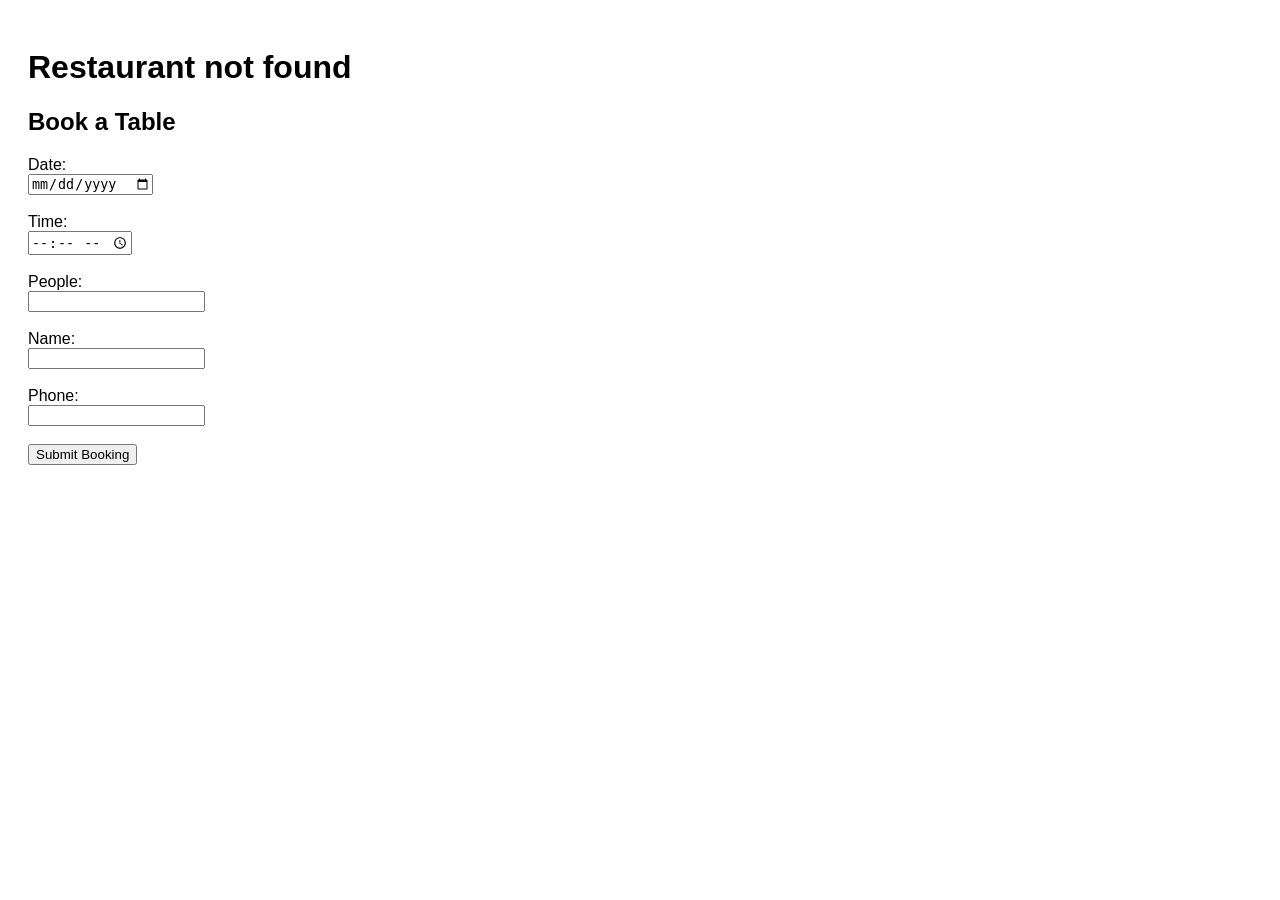
==== index.html @ 00ee3099 "Refactor booking submission logic in index.html" ====
<!DOCTYPE html>
<html>
<head>
  <meta charset="UTF-8" />
  <title>Restaurant Booking</title>
</head>
<body style="font-family: Arial; padding: 20px;">

  <h1 id="name">Loading...</h1>
  <p id="info"></p>

  <h2>Book a Table</h2>

  <form id="form">
    <label>Date:</label><br/>
    <input type="date" required /><br/><br/>

    <label>Time:</label><br/>
    <input type="time" required /><br/><br/>

    <label>People:</label><br/>
    <input type="number" min="1" required /><br/><br/>

    <label>Name:</label><br/>
    <input type="text" required /><br/><br/>

    <label>Phone:</label><br/>
    <input type="text" required /><br/><br/>

    <button type="submit">Submit Booking</button>
  </form>

  <p id="result" style="margin-top:20px;color:green;"></p>

  <script>
  const data = {
    CB01: {
      name: "Ho Hung Kee",
      area: "Causeway Bay",
      cuisine: "Cantonese"
    },
    FH01: {
      name: "Fisholic",
      area: "Fortress Hill",
      cuisine: "Fusion"
    }
  };

  const params = new URLSearchParams(window.location.search);
  const rid = params.get("rid");

  const r = data[rid];

  if (r) {
    document.getElementById("name").innerText = r.name;
    document.getElementById("info").innerText =
      `${r.area} | ${r.cuisine}`;
  } else {
    document.getElementById("name").innerText = "Restaurant not found";
  }

  document.getElementById("form").addEventListener("submit", async function(e) {
    e.preventDefault();

    const inputs = this.querySelectorAll("input");

    const payload = {
      restaurant_id: rid,
      restaurant_name: r ? r.name : "",
      area: r ? r.area : "",
      cuisine: r ? r.cuisine : "",
      booking_date: inputs[0].value,
      booking_time: inputs[1].value,
      party_size: inputs[2].value,
      customer_name: inputs[3].value,
      customer_phone: inputs[4].value
    };

    try {
      const res = await fetch("https://bennyseamlessgroup.app.n8n.cloud/webhook/booking-submit", {
        method: "POST",
        headers: {
          "Content-Type": "application/json"
        },
        body: JSON.stringify(payload)
      });

      const result = await res.json();

      if (result.success) {
        document.getElementById("result").innerText =
          "Booking submitted successfully!";
      } else {
        document.getElementById("result").innerText =
          "Booking failed.";
      }
    } catch (err) {
      document.getElementById("result").innerText =
        "Error submitting booking.";
      console.error(err);
    }
  });
</script>

</body>
</html>
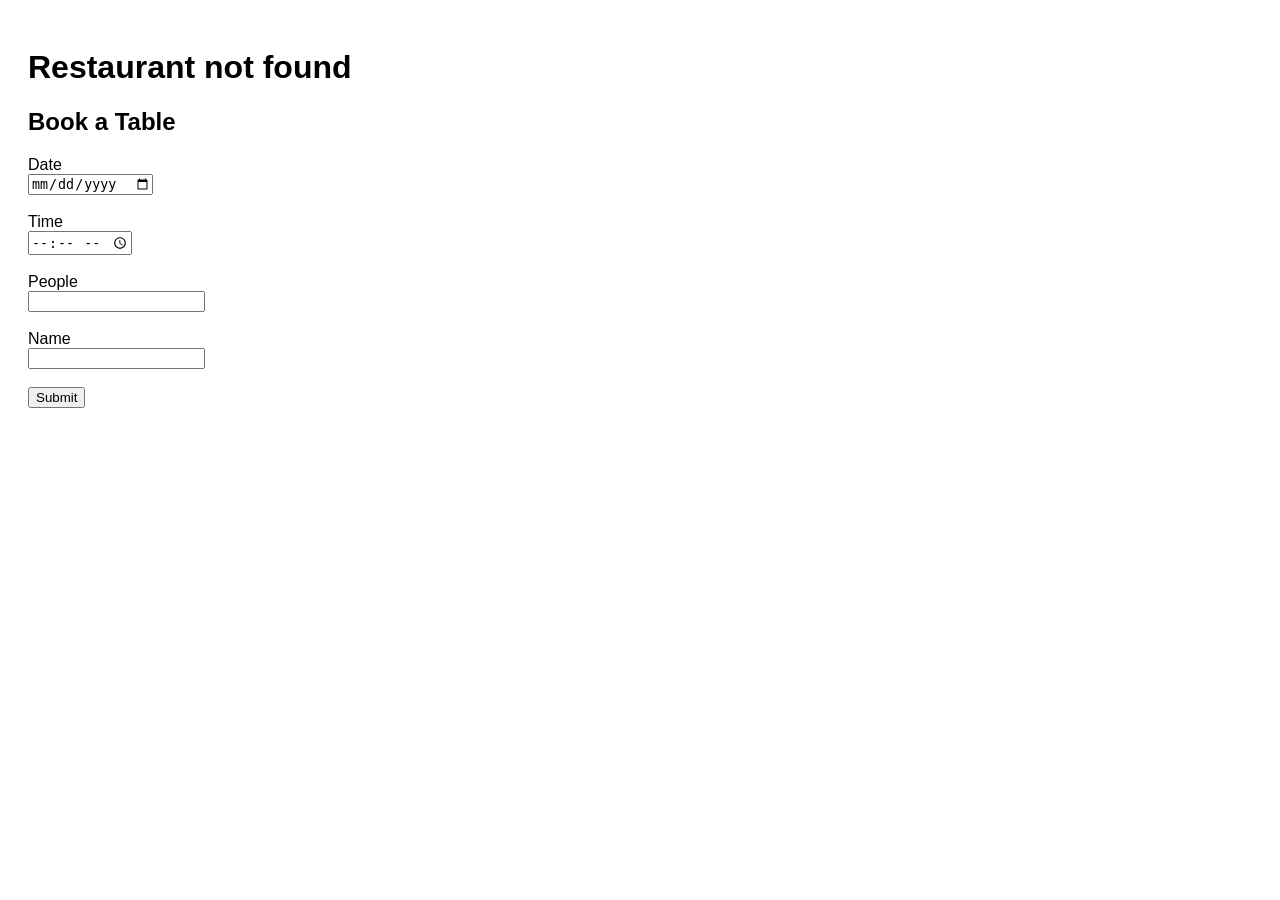
==== commit f186a186: "Update booking form labels and script logic" ====
--- a/index.html
+++ b/index.html
@@ -2,8 +2,9 @@
 <html>
 <head>
   <meta charset="UTF-8" />
-  <title>Restaurant Booking</title>
+  <title>Booking</title>
 </head>
+
 <body style="font-family: Arial; padding: 20px;">
 
   <h1 id="name">Loading...</h1>
@@ -12,94 +13,103 @@
   <h2>Book a Table</h2>
 
   <form id="form">
-    <label>Date:</label><br/>
+    <label>Date</label><br/>
     <input type="date" required /><br/><br/>
 
-    <label>Time:</label><br/>
+    <label>Time</label><br/>
     <input type="time" required /><br/><br/>
 
-    <label>People:</label><br/>
+    <label>People</label><br/>
     <input type="number" min="1" required /><br/><br/>
 
-    <label>Name:</label><br/>
+    <label>Name</label><br/>
     <input type="text" required /><br/><br/>
 
-    <label>Phone:</label><br/>
-    <input type="text" required /><br/><br/>
-
-    <button type="submit">Submit Booking</button>
+    <button type="submit">Submit</button>
   </form>
 
-  <p id="result" style="margin-top:20px;color:green;"></p>
+  <p id="result" style="color:green;margin-top:20px;"></p>
 
-  <script>
-  const data = {
-    CB01: {
-      name: "Ho Hung Kee",
-      area: "Causeway Bay",
-      cuisine: "Cantonese"
-    },
-    FH01: {
-      name: "Fisholic",
-      area: "Fortress Hill",
-      cuisine: "Fusion"
-    }
+<script>
+
+// dummy data
+const data = {
+  CB01: {
+    name: "Ho Hung Kee",
+    area: "Causeway Bay",
+    cuisine: "Cantonese"
+  },
+  FH01: {
+    name: "Fisholic",
+    area: "Fortress Hill",
+    cuisine: "Fusion"
+  }
+};
+
+// 讀 URL
+const params = new URLSearchParams(window.location.search);
+
+const rid = params.get("rid");
+const phone = params.get("phone"); // 🔥 關鍵
+
+const r = data[rid];
+
+// 顯示餐廳
+if (r) {
+  document.getElementById("name").innerText = r.name;
+  document.getElementById("info").innerText =
+    `${r.area} | ${r.cuisine}`;
+} else {
+  document.getElementById("name").innerText = "Restaurant not found";
+}
+
+// submit
+document.getElementById("form").addEventListener("submit", async function(e) {
+  e.preventDefault();
+
+  const inputs = this.querySelectorAll("input");
+
+  const payload = {
+    restaurant_id: rid,
+    restaurant_name: r?.name || "",
+    area: r?.area || "",
+    cuisine: r?.cuisine || "",
+
+    booking_date: inputs[0].value,
+    booking_time: inputs[1].value,
+    party_size: inputs[2].value,
+    customer_name: inputs[3].value,
+
+    // 🔥 用 WhatsApp phone
+    customer_phone: phone
   };
 
-  const params = new URLSearchParams(window.location.search);
-  const rid = params.get("rid");
+  try {
+    const res = await fetch("https://bennyseamlessgroup.app.n8n.cloud/webhook/booking-submit", {
+      method: "POST",
+      headers: {
+        "Content-Type": "application/json"
+      },
+      body: JSON.stringify(payload)
+    });
 
-  const r = data[rid];
+    const result = await res.json();
 
-  if (r) {
-    document.getElementById("name").innerText = r.name;
-    document.getElementById("info").innerText =
-      `${r.area} | ${r.cuisine}`;
-  } else {
-    document.getElementById("name").innerText = "Restaurant not found";
+    if (result.success) {
+      document.getElementById("result").innerText =
+        "Booking confirmed!";
+    } else {
+      document.getElementById("result").innerText =
+        "Failed.";
+    }
+
+  } catch (err) {
+    document.getElementById("result").innerText =
+      "Error.";
+    console.error(err);
   }
+});
 
-  document.getElementById("form").addEventListener("submit", async function(e) {
-    e.preventDefault();
-
-    const inputs = this.querySelectorAll("input");
-
-    const payload = {
-      restaurant_id: rid,
-      restaurant_name: r ? r.name : "",
-      area: r ? r.area : "",
-      cuisine: r ? r.cuisine : "",
-      booking_date: inputs[0].value,
-      booking_time: inputs[1].value,
-      party_size: inputs[2].value,
-      customer_name: inputs[3].value,
-      customer_phone: inputs[4].value
-    };
-
-    try {
-      const res = await fetch("https://bennyseamlessgroup.app.n8n.cloud/webhook/booking-submit", {
-        method: "POST",
-        headers: {
-          "Content-Type": "application/json"
-        },
-        body: JSON.stringify(payload)
-      });
-
-      const result = await res.json();
-
-      if (result.success) {
-        document.getElementById("result").innerText =
-          "Booking submitted successfully!";
-      } else {
-        document.getElementById("result").innerText =
-          "Booking failed.";
-      }
-    } catch (err) {
-      document.getElementById("result").innerText =
-        "Error submitting booking.";
-      console.error(err);
-    }
-  });
 </script>
 
 </body>
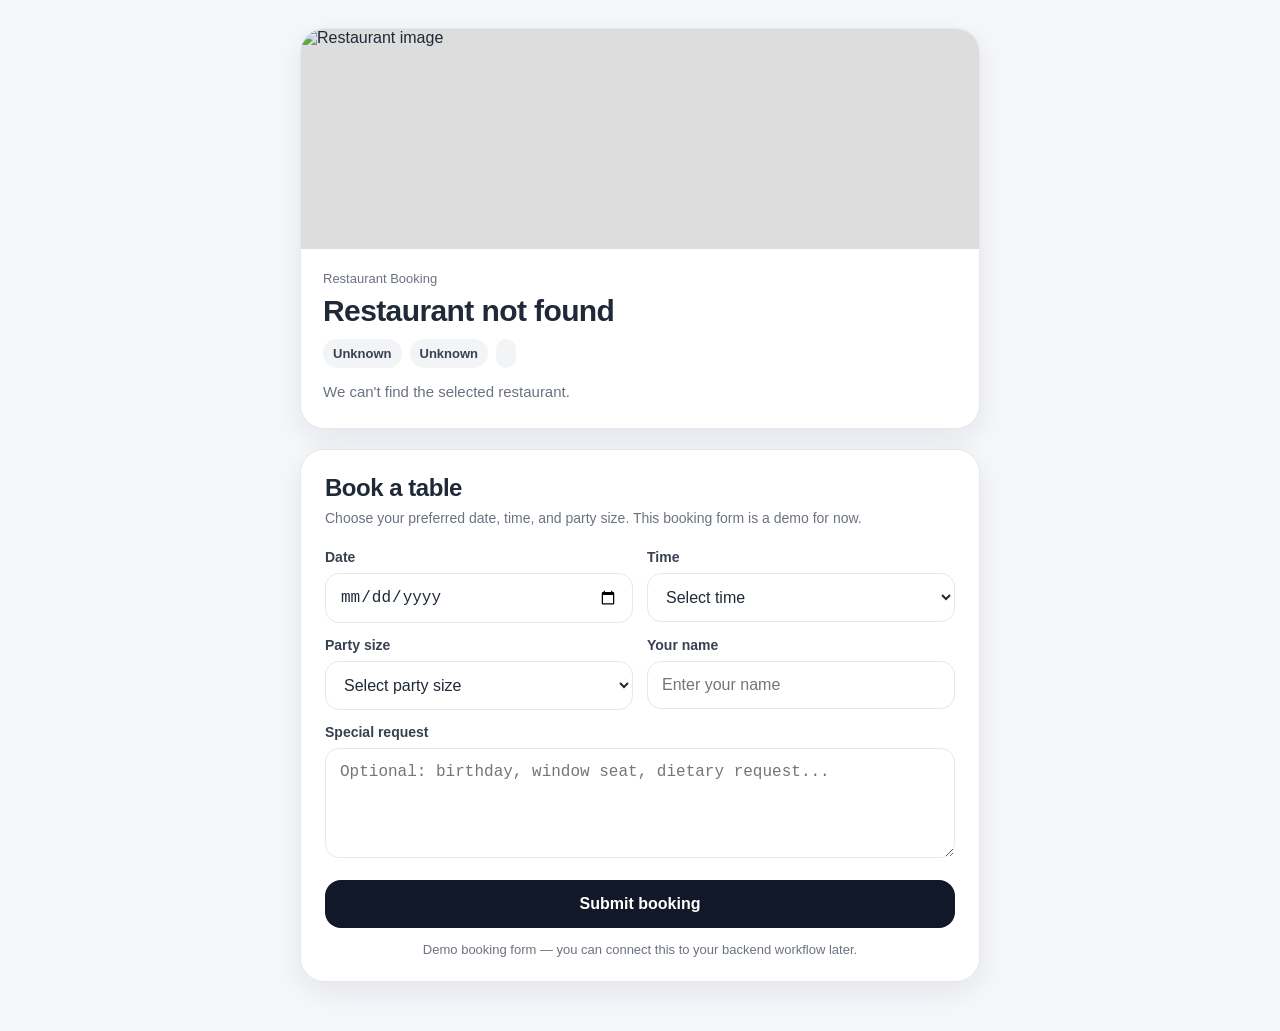
==== commit 43665173: "Enhance restaurant booking page layout and styles Updated the HTML structure and styling for the res" ====
--- a/index.html
+++ b/index.html
@@ -1,116 +1,451 @@
 <!DOCTYPE html>
-<html>
+<html lang="en">
 <head>
   <meta charset="UTF-8" />
-  <title>Booking</title>
+  <meta name="viewport" content="width=device-width, initial-scale=1.0" />
+  <title>Restaurant Booking</title>
+  <style>
+    :root {
+      --bg: #f6f7fb;
+      --card: #ffffff;
+      --text: #1f2937;
+      --muted: #6b7280;
+      --border: #e5e7eb;
+      --primary: #111827;
+      --primary-hover: #000000;
+      --success-bg: #ecfdf5;
+      --success-text: #065f46;
+      --shadow: 0 10px 30px rgba(17, 24, 39, 0.08);
+      --radius: 18px;
+    }
+
+    * {
+      box-sizing: border-box;
+    }
+
+    html, body {
+      margin: 0;
+      padding: 0;
+      font-family: Inter, Arial, sans-serif;
+      background: var(--bg);
+      color: var(--text);
+    }
+
+    body {
+      min-height: 100vh;
+    }
+
+    .page {
+      max-width: 720px;
+      margin: 0 auto;
+      padding: 20px 16px 40px;
+    }
+
+    .hero {
+      background: var(--card);
+      border: 1px solid var(--border);
+      border-radius: 24px;
+      overflow: hidden;
+      box-shadow: var(--shadow);
+      margin-bottom: 20px;
+    }
+
+    .hero-image {
+      width: 100%;
+      height: 220px;
+      object-fit: cover;
+      display: block;
+      background: #ddd;
+    }
+
+    .hero-content {
+      padding: 18px 18px 20px;
+    }
+
+    .eyebrow {
+      font-size: 13px;
+      color: var(--muted);
+      margin-bottom: 8px;
+    }
+
+    .restaurant-name {
+      margin: 0 0 10px;
+      font-size: 30px;
+      line-height: 1.15;
+      letter-spacing: -0.02em;
+    }
+
+    .restaurant-meta {
+      display: flex;
+      flex-wrap: wrap;
+      gap: 8px;
+      margin-bottom: 12px;
+    }
+
+    .chip {
+      display: inline-flex;
+      align-items: center;
+      padding: 7px 10px;
+      border-radius: 999px;
+      background: #f3f4f6;
+      color: #374151;
+      font-size: 13px;
+      font-weight: 600;
+    }
+
+    .restaurant-desc {
+      margin: 0;
+      color: var(--muted);
+      line-height: 1.6;
+      font-size: 15px;
+    }
+
+    .card {
+      background: var(--card);
+      border: 1px solid var(--border);
+      border-radius: 24px;
+      padding: 20px;
+      box-shadow: var(--shadow);
+    }
+
+    .section-title {
+      margin: 0 0 6px;
+      font-size: 24px;
+      letter-spacing: -0.02em;
+    }
+
+    .section-subtitle {
+      margin: 0 0 20px;
+      color: var(--muted);
+      font-size: 14px;
+      line-height: 1.5;
+    }
+
+    .form-grid {
+      display: grid;
+      grid-template-columns: 1fr;
+      gap: 14px;
+    }
+
+    .field {
+      display: flex;
+      flex-direction: column;
+      gap: 8px;
+    }
+
+    .field.half {
+      grid-column: span 1;
+    }
+
+    label {
+      font-size: 14px;
+      font-weight: 700;
+      color: #374151;
+    }
+
+    input, select, textarea {
+      width: 100%;
+      border: 1px solid var(--border);
+      background: #fff;
+      border-radius: 14px;
+      padding: 14px 14px;
+      font-size: 16px;
+      color: var(--text);
+      outline: none;
+      transition: border-color 0.2s ease, box-shadow 0.2s ease;
+    }
+
+    textarea {
+      min-height: 110px;
+      resize: vertical;
+    }
+
+    input:focus, select:focus, textarea:focus {
+      border-color: #9ca3af;
+      box-shadow: 0 0 0 4px rgba(17, 24, 39, 0.06);
+    }
+
+    .submit-btn {
+      width: 100%;
+      border: none;
+      background: var(--primary);
+      color: #fff;
+      border-radius: 16px;
+      padding: 15px 18px;
+      font-size: 16px;
+      font-weight: 700;
+      cursor: pointer;
+      transition: transform 0.15s ease, background 0.2s ease, opacity 0.2s ease;
+      margin-top: 8px;
+    }
+
+    .submit-btn:hover {
+      background: var(--primary-hover);
+    }
+
+    .submit-btn:active {
+      transform: translateY(1px);
+    }
+
+    .submit-btn:disabled {
+      opacity: 0.7;
+      cursor: not-allowed;
+    }
+
+    .result {
+      display: none;
+      margin-top: 16px;
+      border-radius: 16px;
+      padding: 14px 16px;
+      font-size: 15px;
+      line-height: 1.5;
+    }
+
+    .result.success {
+      display: block;
+      background: var(--success-bg);
+      color: var(--success-text);
+      border: 1px solid #a7f3d0;
+    }
+
+    .result.error {
+      display: block;
+      background: #fef2f2;
+      color: #991b1b;
+      border: 1px solid #fecaca;
+    }
+
+    .footer-note {
+      margin-top: 14px;
+      font-size: 13px;
+      color: var(--muted);
+      text-align: center;
+    }
+
+    .loading {
+      color: var(--muted);
+      font-size: 14px;
+    }
+
+    @media (min-width: 640px) {
+      .page {
+        padding: 28px 20px 48px;
+      }
+
+      .hero-content {
+        padding: 22px 22px 24px;
+      }
+
+      .card {
+        padding: 24px;
+      }
+
+      .form-grid {
+        grid-template-columns: 1fr 1fr;
+      }
+
+      .field.full {
+        grid-column: 1 / -1;
+      }
+
+      .field.half {
+        grid-column: span 1;
+      }
+    }
+  </style>
 </head>
-
-<body style="font-family: Arial; padding: 20px;">
-
-  <h1 id="name">Loading...</h1>
-  <p id="info"></p>
-
-  <h2>Book a Table</h2>
-
-  <form id="form">
-    <label>Date</label><br/>
-    <input type="date" required /><br/><br/>
-
-    <label>Time</label><br/>
-    <input type="time" required /><br/><br/>
-
-    <label>People</label><br/>
-    <input type="number" min="1" required /><br/><br/>
-
-    <label>Name</label><br/>
-    <input type="text" required /><br/><br/>
-
-    <button type="submit">Submit</button>
-  </form>
-
-  <p id="result" style="color:green;margin-top:20px;"></p>
-
-<script>
-
-// dummy data
-const data = {
-  CB01: {
-    name: "Ho Hung Kee",
-    area: "Causeway Bay",
-    cuisine: "Cantonese"
-  },
-  FH01: {
-    name: "Fisholic",
-    area: "Fortress Hill",
-    cuisine: "Fusion"
-  }
-};
-
-// 讀 URL
-const params = new URLSearchParams(window.location.search);
-
-const rid = params.get("rid");
-const phone = params.get("phone"); // 🔥 關鍵
-
-const r = data[rid];
-
-// 顯示餐廳
-if (r) {
-  document.getElementById("name").innerText = r.name;
-  document.getElementById("info").innerText =
-    `${r.area} | ${r.cuisine}`;
-} else {
-  document.getElementById("name").innerText = "Restaurant not found";
-}
-
-// submit
-document.getElementById("form").addEventListener("submit", async function(e) {
-  e.preventDefault();
-
-  const inputs = this.querySelectorAll("input");
-
-  const payload = {
-    restaurant_id: rid,
-    restaurant_name: r?.name || "",
-    area: r?.area || "",
-    cuisine: r?.cuisine || "",
-
-    booking_date: inputs[0].value,
-    booking_time: inputs[1].value,
-    party_size: inputs[2].value,
-    customer_name: inputs[3].value,
-
-    // 🔥 用 WhatsApp phone
-    customer_phone: phone
-  };
-
-  try {
-    const res = await fetch("https://bennyseamlessgroup.app.n8n.cloud/webhook/booking-submit", {
-      method: "POST",
-      headers: {
-        "Content-Type": "application/json"
+<body>
+  <div class="page">
+    <section class="hero">
+      <img id="restaurantImage" class="hero-image" src="" alt="Restaurant image" />
+      <div class="hero-content">
+        <div class="eyebrow">Restaurant Booking</div>
+        <h1 id="restaurantName" class="restaurant-name">Loading...</h1>
+        <div class="restaurant-meta">
+          <span id="restaurantArea" class="chip">Loading area</span>
+          <span id="restaurantCuisine" class="chip">Loading cuisine</span>
+          <span id="restaurantPrice" class="chip">Loading price</span>
+        </div>
+        <p id="restaurantDesc" class="restaurant-desc loading">Loading restaurant details...</p>
+      </div>
+    </section>
+
+    <section class="card">
+      <h2 class="section-title">Book a table</h2>
+      <p class="section-subtitle">Choose your preferred date, time, and party size. This booking form is a demo for now.</p>
+
+      <form id="bookingForm">
+        <div class="form-grid">
+          <div class="field half">
+            <label for="bookingDate">Date</label>
+            <input id="bookingDate" type="date" required />
+          </div>
+
+          <div class="field half">
+            <label for="bookingTime">Time</label>
+            <select id="bookingTime" required>
+              <option value="">Select time</option>
+              <option>12:00</option>
+              <option>12:30</option>
+              <option>13:00</option>
+              <option>18:00</option>
+              <option>18:30</option>
+              <option>19:00</option>
+              <option>19:30</option>
+              <option>20:00</option>
+              <option>20:30</option>
+              <option>21:00</option>
+            </select>
+          </div>
+
+          <div class="field half">
+            <label for="partySize">Party size</label>
+            <select id="partySize" required>
+              <option value="">Select party size</option>
+              <option>1</option>
+              <option>2</option>
+              <option>3</option>
+              <option>4</option>
+              <option>5</option>
+              <option>6</option>
+              <option>8</option>
+              <option>10</option>
+            </select>
+          </div>
+
+          <div class="field half">
+            <label for="customerName">Your name</label>
+            <input id="customerName" type="text" placeholder="Enter your name" required />
+          </div>
+
+          <div class="field full">
+            <label for="note">Special request</label>
+            <textarea id="note" placeholder="Optional: birthday, window seat, dietary request..."></textarea>
+          </div>
+
+          <div class="field full">
+            <button id="submitBtn" class="submit-btn" type="submit">Submit booking</button>
+          </div>
+        </div>
+      </form>
+
+      <div id="resultBox" class="result"></div>
+      <div class="footer-note">Demo booking form — you can connect this to your backend workflow later.</div>
+    </section>
+  </div>
+
+  <script>
+    const restaurants = {
+      CB01: {
+        name: "何洪記",
+        en_name: "Ho Hung Kee",
+        area: "銅鑼灣",
+        area_en: "Causeway Bay",
+        cuisine: "粵菜",
+        cuisine_en: "Cantonese",
+        price: "$$$",
+        desc: "米芝蓮推薦粵菜，雲吞麵同燒味都非常出色。",
+        desc_en: "Michelin-recommended Cantonese restaurant famous for wonton noodles and roast meats.",
+        image_url: "https://images.unsplash.com/photo-1585032226651-759b368d7246"
       },
-      body: JSON.stringify(payload)
+      FH01: {
+        name: "魚事者",
+        en_name: "Fisholic",
+        area: "炮台山",
+        area_en: "Fortress Hill",
+        cuisine: "創意料理",
+        cuisine_en: "Fusion",
+        price: "$",
+        desc: "創意魚麵食法多樣，米芝蓮推薦的平民創意料理。",
+        desc_en: "Creative fish noodle dishes with Michelin recognition.",
+        image_url: "https://images.unsplash.com/photo-1555126634-323283e090fa"
+      }
+    };
+
+    const params = new URLSearchParams(window.location.search);
+    const rid = params.get("rid");
+    const phone = params.get("phone");
+
+    const restaurant = restaurants[rid];
+
+    const restaurantName = document.getElementById("restaurantName");
+    const restaurantArea = document.getElementById("restaurantArea");
+    const restaurantCuisine = document.getElementById("restaurantCuisine");
+    const restaurantPrice = document.getElementById("restaurantPrice");
+    const restaurantDesc = document.getElementById("restaurantDesc");
+    const restaurantImage = document.getElementById("restaurantImage");
+
+    if (restaurant) {
+      restaurantName.textContent = `${restaurant.name} / ${restaurant.en_name}`;
+      restaurantArea.textContent = restaurant.area_en || restaurant.area;
+      restaurantCuisine.textContent = restaurant.cuisine_en || restaurant.cuisine;
+      restaurantPrice.textContent = restaurant.price || "";
+      restaurantDesc.textContent = restaurant.desc_en || restaurant.desc || "";
+      restaurantDesc.classList.remove("loading");
+      restaurantImage.src = restaurant.image_url || "";
+    } else {
+      restaurantName.textContent = "Restaurant not found";
+      restaurantArea.textContent = "Unknown";
+      restaurantCuisine.textContent = "Unknown";
+      restaurantPrice.textContent = "";
+      restaurantDesc.textContent = "We can't find the selected restaurant.";
+      restaurantDesc.classList.remove("loading");
+      restaurantImage.src = "https://images.unsplash.com/photo-1517248135467-4c7edcad34c4";
+    }
+
+    const form = document.getElementById("bookingForm");
+    const resultBox = document.getElementById("resultBox");
+    const submitBtn = document.getElementById("submitBtn");
+
+    form.addEventListener("submit", async function (e) {
+      e.preventDefault();
+
+      resultBox.className = "result";
+      resultBox.textContent = "";
+      submitBtn.disabled = true;
+      submitBtn.textContent = "Submitting...";
+
+      const payload = {
+        restaurant_id: rid || "",
+        restaurant_name: restaurant?.en_name || restaurant?.name || "",
+        area: restaurant?.area_en || restaurant?.area || "",
+        cuisine: restaurant?.cuisine_en || restaurant?.cuisine || "",
+        booking_date: document.getElementById("bookingDate").value,
+        booking_time: document.getElementById("bookingTime").value,
+        party_size: document.getElementById("partySize").value,
+        customer_name: document.getElementById("customerName").value,
+        note: document.getElementById("note").value,
+        customer_phone: phone || ""
+      };
+
+      try {
+        const res = await fetch("https://bennyseamlessgroup.app.n8n.cloud/webhook/booking-submit", {
+          method: "POST",
+          headers: {
+            "Content-Type": "application/json"
+          },
+          body: JSON.stringify(payload)
+        });
+
+        const result = await res.json();
+
+        if (result.success) {
+          resultBox.className = "result success";
+          resultBox.textContent = "Booking submitted successfully.";
+          form.reset();
+        } else {
+          resultBox.className = "result error";
+          resultBox.textContent = "Booking failed. Please try again.";
+        }
+      } catch (err) {
+        resultBox.className = "result error";
+        resultBox.textContent = "Something went wrong while submitting your booking.";
+        console.error(err);
+      } finally {
+        submitBtn.disabled = false;
+        submitBtn.textContent = "Submit booking";
+      }
     });
-
-    const result = await res.json();
-
-    if (result.success) {
-      document.getElementById("result").innerText =
-        "Booking confirmed!";
-    } else {
-      document.getElementById("result").innerText =
-        "Failed.";
-    }
-
-  } catch (err) {
-    document.getElementById("result").innerText =
-      "Error.";
-    console.error(err);
-  }
-});
-
-</script>
-
+  </script>
 </body>
 </html>
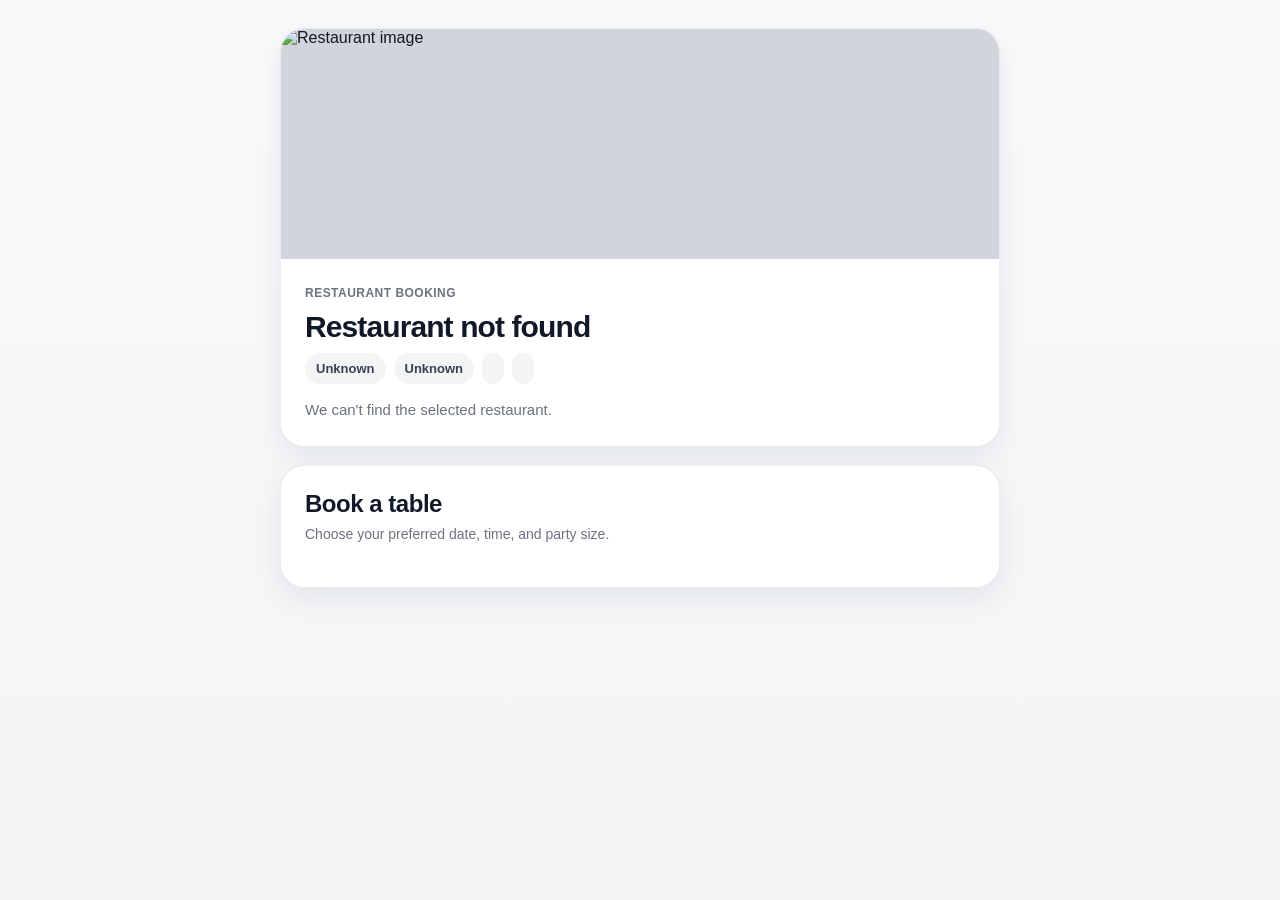
==== commit 8f527b6c: "Refactor index.html for layout and styling improvements Updated styles and structure for improved la" ====
--- a/index.html
+++ b/index.html
@@ -2,21 +2,25 @@
 <html lang="en">
 <head>
   <meta charset="UTF-8" />
-  <meta name="viewport" content="width=device-width, initial-scale=1.0" />
+  <meta name="viewport" content="width=device-width, initial-scale=1.0, viewport-fit=cover" />
   <title>Restaurant Booking</title>
   <style>
     :root {
-      --bg: #f6f7fb;
+      --bg: #f5f7fb;
       --card: #ffffff;
-      --text: #1f2937;
+      --text: #111827;
       --muted: #6b7280;
       --border: #e5e7eb;
       --primary: #111827;
       --primary-hover: #000000;
       --success-bg: #ecfdf5;
       --success-text: #065f46;
+      --error-bg: #fef2f2;
+      --error-text: #991b1b;
       --shadow: 0 10px 30px rgba(17, 24, 39, 0.08);
-      --radius: 18px;
+      --radius-xl: 24px;
+      --radius-lg: 18px;
+      --radius-md: 14px;
     }
 
     * {
@@ -27,65 +31,72 @@
       margin: 0;
       padding: 0;
       font-family: Inter, Arial, sans-serif;
-      background: var(--bg);
+      background: linear-gradient(180deg, #f8fafc 0%, #f3f4f6 100%);
       color: var(--text);
     }
 
     body {
       min-height: 100vh;
+      padding-bottom: env(safe-area-inset-bottom);
     }
 
     .page {
-      max-width: 720px;
+      max-width: 760px;
       margin: 0 auto;
       padding: 20px 16px 40px;
     }
 
     .hero {
       background: var(--card);
-      border: 1px solid var(--border);
-      border-radius: 24px;
+      border: 1px solid rgba(229, 231, 235, 0.8);
+      border-radius: var(--radius-xl);
       overflow: hidden;
       box-shadow: var(--shadow);
-      margin-bottom: 20px;
+      margin-bottom: 18px;
     }
 
     .hero-image {
       width: 100%;
-      height: 220px;
+      height: 230px;
       object-fit: cover;
       display: block;
-      background: #ddd;
+      background: #d1d5db;
     }
 
     .hero-content {
-      padding: 18px 18px 20px;
+      padding: 18px;
     }
 
     .eyebrow {
-      font-size: 13px;
+      display: inline-flex;
+      align-items: center;
+      gap: 6px;
+      font-size: 12px;
+      font-weight: 700;
+      letter-spacing: 0.04em;
+      text-transform: uppercase;
       color: var(--muted);
-      margin-bottom: 8px;
+      margin-bottom: 10px;
     }
 
     .restaurant-name {
       margin: 0 0 10px;
       font-size: 30px;
-      line-height: 1.15;
-      letter-spacing: -0.02em;
-    }
-
-    .restaurant-meta {
+      line-height: 1.1;
+      letter-spacing: -0.03em;
+    }
+
+    .meta-row {
       display: flex;
       flex-wrap: wrap;
       gap: 8px;
-      margin-bottom: 12px;
+      margin-bottom: 14px;
     }
 
     .chip {
       display: inline-flex;
       align-items: center;
-      padding: 7px 10px;
+      padding: 8px 11px;
       border-radius: 999px;
       background: #f3f4f6;
       color: #374151;
@@ -100,10 +111,10 @@
       font-size: 15px;
     }
 
-    .card {
+    .booking-card {
       background: var(--card);
-      border: 1px solid var(--border);
-      border-radius: 24px;
+      border: 1px solid rgba(229, 231, 235, 0.8);
+      border-radius: var(--radius-xl);
       padding: 20px;
       box-shadow: var(--shadow);
     }
@@ -115,7 +126,7 @@
     }
 
     .section-subtitle {
-      margin: 0 0 20px;
+      margin: 0 0 18px;
       color: var(--muted);
       font-size: 14px;
       line-height: 1.5;
@@ -125,29 +136,31 @@
       display: grid;
       grid-template-columns: 1fr;
       gap: 14px;
+      min-width: 0;
     }
 
     .field {
-      display: flex;
-      flex-direction: column;
-      gap: 8px;
-    }
-
-    .field.half {
-      grid-column: span 1;
+      min-width: 0;
     }
 
     label {
+      display: block;
+      margin-bottom: 8px;
       font-size: 14px;
       font-weight: 700;
       color: #374151;
     }
 
-    input, select, textarea {
+    input,
+    select,
+    textarea {
+      display: block;
       width: 100%;
+      max-width: 100%;
+      min-width: 0;
       border: 1px solid var(--border);
+      border-radius: var(--radius-md);
       background: #fff;
-      border-radius: 14px;
       padding: 14px 14px;
       font-size: 16px;
       color: var(--text);
@@ -155,28 +168,44 @@
       transition: border-color 0.2s ease, box-shadow 0.2s ease;
     }
 
+    input[type="date"],
+    input[type="time"],
+    select {
+      -webkit-appearance: none;
+      appearance: none;
+      min-height: 48px;
+    }
+
     textarea {
       min-height: 110px;
       resize: vertical;
     }
 
-    input:focus, select:focus, textarea:focus {
+    input:focus,
+    select:focus,
+    textarea:focus {
       border-color: #9ca3af;
       box-shadow: 0 0 0 4px rgba(17, 24, 39, 0.06);
+    }
+
+    .submit-wrap {
+      margin-top: 18px;
+      position: sticky;
+      bottom: max(12px, env(safe-area-inset-bottom));
     }
 
     .submit-btn {
       width: 100%;
       border: none;
+      border-radius: 16px;
       background: var(--primary);
       color: #fff;
-      border-radius: 16px;
       padding: 15px 18px;
       font-size: 16px;
       font-weight: 700;
       cursor: pointer;
+      box-shadow: 0 10px 22px rgba(17, 24, 39, 0.16);
       transition: transform 0.15s ease, background 0.2s ease, opacity 0.2s ease;
-      margin-top: 8px;
     }
 
     .submit-btn:hover {
@@ -195,8 +224,8 @@
     .result {
       display: none;
       margin-top: 16px;
+      padding: 14px 16px;
       border-radius: 16px;
-      padding: 14px 16px;
       font-size: 15px;
       line-height: 1.5;
     }
@@ -210,21 +239,15 @@
 
     .result.error {
       display: block;
-      background: #fef2f2;
-      color: #991b1b;
+      background: var(--error-bg);
+      color: var(--error-text);
       border: 1px solid #fecaca;
     }
 
-    .footer-note {
-      margin-top: 14px;
-      font-size: 13px;
+    .not-found {
+      text-align: center;
       color: var(--muted);
-      text-align: center;
-    }
-
-    .loading {
-      color: var(--muted);
-      font-size: 14px;
+      padding: 40px 20px;
     }
 
     @media (min-width: 640px) {
@@ -232,11 +255,8 @@
         padding: 28px 20px 48px;
       }
 
-      .hero-content {
-        padding: 22px 22px 24px;
-      }
-
-      .card {
+      .hero-content,
+      .booking-card {
         padding: 24px;
       }
 
@@ -246,10 +266,6 @@
 
       .field.full {
         grid-column: 1 / -1;
-      }
-
-      .field.half {
-        grid-column: span 1;
       }
     }
   </style>
@@ -261,27 +277,30 @@
       <div class="hero-content">
         <div class="eyebrow">Restaurant Booking</div>
         <h1 id="restaurantName" class="restaurant-name">Loading...</h1>
-        <div class="restaurant-meta">
+
+        <div class="meta-row">
           <span id="restaurantArea" class="chip">Loading area</span>
           <span id="restaurantCuisine" class="chip">Loading cuisine</span>
           <span id="restaurantPrice" class="chip">Loading price</span>
+          <span id="restaurantScore" class="chip">Loading score</span>
         </div>
-        <p id="restaurantDesc" class="restaurant-desc loading">Loading restaurant details...</p>
+
+        <p id="restaurantDesc" class="restaurant-desc">Loading restaurant details...</p>
       </div>
     </section>
 
-    <section class="card">
+    <section class="booking-card">
       <h2 class="section-title">Book a table</h2>
-      <p class="section-subtitle">Choose your preferred date, time, and party size. This booking form is a demo for now.</p>
+      <p class="section-subtitle">Choose your preferred date, time, and party size.</p>
 
       <form id="bookingForm">
         <div class="form-grid">
-          <div class="field half">
+          <div class="field">
             <label for="bookingDate">Date</label>
             <input id="bookingDate" type="date" required />
           </div>
 
-          <div class="field half">
+          <div class="field">
             <label for="bookingTime">Time</label>
             <select id="bookingTime" required>
               <option value="">Select time</option>
@@ -298,7 +317,7 @@
             </select>
           </div>
 
-          <div class="field half">
+          <div class="field">
             <label for="partySize">Party size</label>
             <select id="partySize" required>
               <option value="">Select party size</option>
@@ -313,89 +332,63 @@
             </select>
           </div>
 
-          <div class="field half">
+          <div class="field">
             <label for="customerName">Your name</label>
             <input id="customerName" type="text" placeholder="Enter your name" required />
           </div>
 
           <div class="field full">
             <label for="note">Special request</label>
-            <textarea id="note" placeholder="Optional: birthday, window seat, dietary request..."></textarea>
-          </div>
-
-          <div class="field full">
-            <button id="submitBtn" class="submit-btn" type="submit">Submit booking</button>
+            <textarea id="note" placeholder="Optional: birthday, dietary request, seating preference..."></textarea>
           </div>
         </div>
+
+        <div class="submit-wrap">
+          <button id="submitBtn" class="submit-btn" type="submit">Submit booking</button>
+        </div>
       </form>
 
       <div id="resultBox" class="result"></div>
-      <div class="footer-note">Demo booking form — you can connect this to your backend workflow later.</div>
     </section>
   </div>
 
+  <script src="./restaurants.js"></script>
   <script>
-    const restaurants = {
-      CB01: {
-        name: "何洪記",
-        en_name: "Ho Hung Kee",
-        area: "銅鑼灣",
-        area_en: "Causeway Bay",
-        cuisine: "粵菜",
-        cuisine_en: "Cantonese",
-        price: "$$$",
-        desc: "米芝蓮推薦粵菜，雲吞麵同燒味都非常出色。",
-        desc_en: "Michelin-recommended Cantonese restaurant famous for wonton noodles and roast meats.",
-        image_url: "https://images.unsplash.com/photo-1585032226651-759b368d7246"
-      },
-      FH01: {
-        name: "魚事者",
-        en_name: "Fisholic",
-        area: "炮台山",
-        area_en: "Fortress Hill",
-        cuisine: "創意料理",
-        cuisine_en: "Fusion",
-        price: "$",
-        desc: "創意魚麵食法多樣，米芝蓮推薦的平民創意料理。",
-        desc_en: "Creative fish noodle dishes with Michelin recognition.",
-        image_url: "https://images.unsplash.com/photo-1555126634-323283e090fa"
-      }
-    };
-
     const params = new URLSearchParams(window.location.search);
     const rid = params.get("rid");
     const phone = params.get("phone");
 
-    const restaurant = restaurants[rid];
+    const restaurant = (window.RESTAURANTS || []).find(r => r.id === rid);
 
     const restaurantName = document.getElementById("restaurantName");
     const restaurantArea = document.getElementById("restaurantArea");
     const restaurantCuisine = document.getElementById("restaurantCuisine");
     const restaurantPrice = document.getElementById("restaurantPrice");
+    const restaurantScore = document.getElementById("restaurantScore");
     const restaurantDesc = document.getElementById("restaurantDesc");
     const restaurantImage = document.getElementById("restaurantImage");
+    const resultBox = document.getElementById("resultBox");
+    const form = document.getElementById("bookingForm");
+    const submitBtn = document.getElementById("submitBtn");
 
     if (restaurant) {
-      restaurantName.textContent = `${restaurant.name} / ${restaurant.en_name}`;
-      restaurantArea.textContent = restaurant.area_en || restaurant.area;
-      restaurantCuisine.textContent = restaurant.cuisine_en || restaurant.cuisine;
+      restaurantName.textContent = `${restaurant.name} / ${restaurant.en_name || restaurant.name}`;
+      restaurantArea.textContent = restaurant.area_en || restaurant.area || "Unknown area";
+      restaurantCuisine.textContent = restaurant.cuisine_en || restaurant.cuisine || "Unknown cuisine";
       restaurantPrice.textContent = restaurant.price || "";
+      restaurantScore.textContent = restaurant.score ? `⭐ ${restaurant.score}/5` : "No score";
       restaurantDesc.textContent = restaurant.desc_en || restaurant.desc || "";
-      restaurantDesc.classList.remove("loading");
-      restaurantImage.src = restaurant.image_url || "";
+      restaurantImage.src = restaurant.image_url || "https://images.unsplash.com/photo-1517248135467-4c7edcad34c4";
     } else {
       restaurantName.textContent = "Restaurant not found";
       restaurantArea.textContent = "Unknown";
       restaurantCuisine.textContent = "Unknown";
       restaurantPrice.textContent = "";
+      restaurantScore.textContent = "";
       restaurantDesc.textContent = "We can't find the selected restaurant.";
-      restaurantDesc.classList.remove("loading");
       restaurantImage.src = "https://images.unsplash.com/photo-1517248135467-4c7edcad34c4";
-    }
-
-    const form = document.getElementById("bookingForm");
-    const resultBox = document.getElementById("resultBox");
-    const submitBtn = document.getElementById("submitBtn");
+      form.style.display = "none";
+    }
 
     form.addEventListener("submit", async function (e) {
       e.preventDefault();
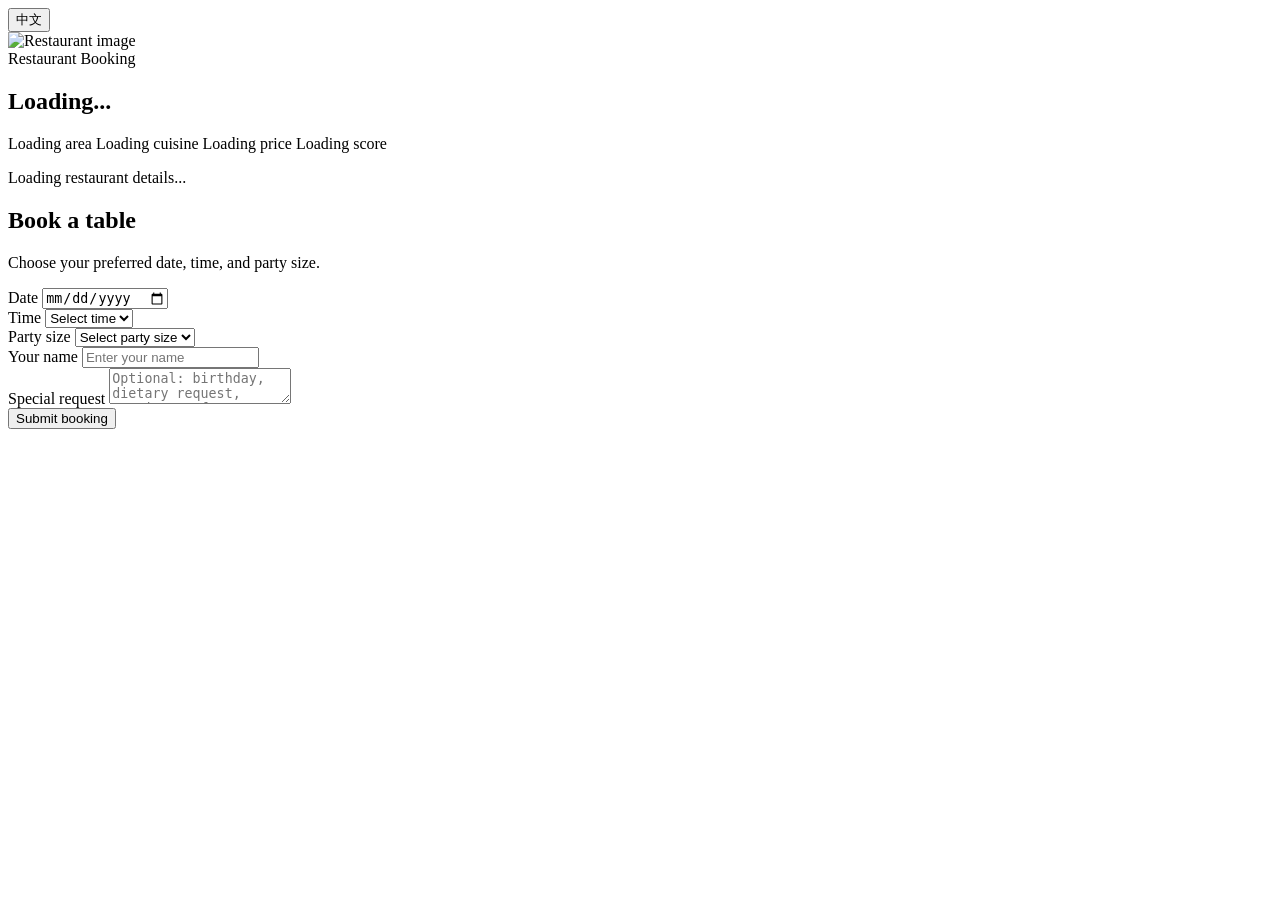
==== commit 6f675d05: "Refactor index.html and link external styles and scripts" ====
--- a/index.html
+++ b/index.html
@@ -4,278 +4,18 @@
   <meta charset="UTF-8" />
   <meta name="viewport" content="width=device-width, initial-scale=1.0, viewport-fit=cover" />
   <title>Restaurant Booking</title>
-  <style>
-    :root {
-      --bg: #f5f7fb;
-      --card: #ffffff;
-      --text: #111827;
-      --muted: #6b7280;
-      --border: #e5e7eb;
-      --primary: #111827;
-      --primary-hover: #000000;
-      --success-bg: #ecfdf5;
-      --success-text: #065f46;
-      --error-bg: #fef2f2;
-      --error-text: #991b1b;
-      --shadow: 0 10px 30px rgba(17, 24, 39, 0.08);
-      --radius-xl: 24px;
-      --radius-lg: 18px;
-      --radius-md: 14px;
-    }
-
-    * {
-      box-sizing: border-box;
-    }
-
-    html, body {
-      margin: 0;
-      padding: 0;
-      font-family: Inter, Arial, sans-serif;
-      background: linear-gradient(180deg, #f8fafc 0%, #f3f4f6 100%);
-      color: var(--text);
-    }
-
-    body {
-      min-height: 100vh;
-      padding-bottom: env(safe-area-inset-bottom);
-    }
-
-    .page {
-      max-width: 760px;
-      margin: 0 auto;
-      padding: 20px 16px 40px;
-    }
-
-    .hero {
-      background: var(--card);
-      border: 1px solid rgba(229, 231, 235, 0.8);
-      border-radius: var(--radius-xl);
-      overflow: hidden;
-      box-shadow: var(--shadow);
-      margin-bottom: 18px;
-    }
-
-    .hero-image {
-      width: 100%;
-      height: 230px;
-      object-fit: cover;
-      display: block;
-      background: #d1d5db;
-    }
-
-    .hero-content {
-      padding: 18px;
-    }
-
-    .eyebrow {
-      display: inline-flex;
-      align-items: center;
-      gap: 6px;
-      font-size: 12px;
-      font-weight: 700;
-      letter-spacing: 0.04em;
-      text-transform: uppercase;
-      color: var(--muted);
-      margin-bottom: 10px;
-    }
-
-    .restaurant-name {
-      margin: 0 0 10px;
-      font-size: 30px;
-      line-height: 1.1;
-      letter-spacing: -0.03em;
-    }
-
-    .meta-row {
-      display: flex;
-      flex-wrap: wrap;
-      gap: 8px;
-      margin-bottom: 14px;
-    }
-
-    .chip {
-      display: inline-flex;
-      align-items: center;
-      padding: 8px 11px;
-      border-radius: 999px;
-      background: #f3f4f6;
-      color: #374151;
-      font-size: 13px;
-      font-weight: 600;
-    }
-
-    .restaurant-desc {
-      margin: 0;
-      color: var(--muted);
-      line-height: 1.6;
-      font-size: 15px;
-    }
-
-    .booking-card {
-      background: var(--card);
-      border: 1px solid rgba(229, 231, 235, 0.8);
-      border-radius: var(--radius-xl);
-      padding: 20px;
-      box-shadow: var(--shadow);
-    }
-
-    .section-title {
-      margin: 0 0 6px;
-      font-size: 24px;
-      letter-spacing: -0.02em;
-    }
-
-    .section-subtitle {
-      margin: 0 0 18px;
-      color: var(--muted);
-      font-size: 14px;
-      line-height: 1.5;
-    }
-
-    .form-grid {
-      display: grid;
-      grid-template-columns: 1fr;
-      gap: 14px;
-      min-width: 0;
-    }
-
-    .field {
-      min-width: 0;
-    }
-
-    label {
-      display: block;
-      margin-bottom: 8px;
-      font-size: 14px;
-      font-weight: 700;
-      color: #374151;
-    }
-
-    input,
-    select,
-    textarea {
-      display: block;
-      width: 100%;
-      max-width: 100%;
-      min-width: 0;
-      border: 1px solid var(--border);
-      border-radius: var(--radius-md);
-      background: #fff;
-      padding: 14px 14px;
-      font-size: 16px;
-      color: var(--text);
-      outline: none;
-      transition: border-color 0.2s ease, box-shadow 0.2s ease;
-    }
-
-    input[type="date"],
-    input[type="time"],
-    select {
-      -webkit-appearance: none;
-      appearance: none;
-      min-height: 48px;
-    }
-
-    textarea {
-      min-height: 110px;
-      resize: vertical;
-    }
-
-    input:focus,
-    select:focus,
-    textarea:focus {
-      border-color: #9ca3af;
-      box-shadow: 0 0 0 4px rgba(17, 24, 39, 0.06);
-    }
-
-    .submit-wrap {
-      margin-top: 18px;
-      position: sticky;
-      bottom: max(12px, env(safe-area-inset-bottom));
-    }
-
-    .submit-btn {
-      width: 100%;
-      border: none;
-      border-radius: 16px;
-      background: var(--primary);
-      color: #fff;
-      padding: 15px 18px;
-      font-size: 16px;
-      font-weight: 700;
-      cursor: pointer;
-      box-shadow: 0 10px 22px rgba(17, 24, 39, 0.16);
-      transition: transform 0.15s ease, background 0.2s ease, opacity 0.2s ease;
-    }
-
-    .submit-btn:hover {
-      background: var(--primary-hover);
-    }
-
-    .submit-btn:active {
-      transform: translateY(1px);
-    }
-
-    .submit-btn:disabled {
-      opacity: 0.7;
-      cursor: not-allowed;
-    }
-
-    .result {
-      display: none;
-      margin-top: 16px;
-      padding: 14px 16px;
-      border-radius: 16px;
-      font-size: 15px;
-      line-height: 1.5;
-    }
-
-    .result.success {
-      display: block;
-      background: var(--success-bg);
-      color: var(--success-text);
-      border: 1px solid #a7f3d0;
-    }
-
-    .result.error {
-      display: block;
-      background: var(--error-bg);
-      color: var(--error-text);
-      border: 1px solid #fecaca;
-    }
-
-    .not-found {
-      text-align: center;
-      color: var(--muted);
-      padding: 40px 20px;
-    }
-
-    @media (min-width: 640px) {
-      .page {
-        padding: 28px 20px 48px;
-      }
-
-      .hero-content,
-      .booking-card {
-        padding: 24px;
-      }
-
-      .form-grid {
-        grid-template-columns: 1fr 1fr;
-      }
-
-      .field.full {
-        grid-column: 1 / -1;
-      }
-    }
-  </style>
+  <link rel="stylesheet" href="./styles.css" />
 </head>
 <body>
   <div class="page">
+    <div class="topbar">
+      <button id="langToggle" class="lang-toggle" type="button">中文</button>
+    </div>
+
     <section class="hero">
       <img id="restaurantImage" class="hero-image" src="" alt="Restaurant image" />
       <div class="hero-content">
-        <div class="eyebrow">Restaurant Booking</div>
+        <div id="eyebrow" class="eyebrow">Restaurant Booking</div>
         <h1 id="restaurantName" class="restaurant-name">Loading...</h1>
 
         <div class="meta-row">
@@ -290,18 +30,18 @@
     </section>
 
     <section class="booking-card">
-      <h2 class="section-title">Book a table</h2>
-      <p class="section-subtitle">Choose your preferred date, time, and party size.</p>
+      <h2 id="sectionTitle" class="section-title">Book a table</h2>
+      <p id="sectionSubtitle" class="section-subtitle">Choose your preferred date, time, and party size.</p>
 
       <form id="bookingForm">
         <div class="form-grid">
           <div class="field">
-            <label for="bookingDate">Date</label>
+            <label id="labelDate" for="bookingDate">Date</label>
             <input id="bookingDate" type="date" required />
           </div>
 
           <div class="field">
-            <label for="bookingTime">Time</label>
+            <label id="labelTime" for="bookingTime">Time</label>
             <select id="bookingTime" required>
               <option value="">Select time</option>
               <option>12:00</option>
@@ -318,7 +58,7 @@
           </div>
 
           <div class="field">
-            <label for="partySize">Party size</label>
+            <label id="labelParty" for="partySize">Party size</label>
             <select id="partySize" required>
               <option value="">Select party size</option>
               <option>1</option>
@@ -333,12 +73,12 @@
           </div>
 
           <div class="field">
-            <label for="customerName">Your name</label>
+            <label id="labelName" for="customerName">Your name</label>
             <input id="customerName" type="text" placeholder="Enter your name" required />
           </div>
 
           <div class="field full">
-            <label for="note">Special request</label>
+            <label id="labelNote" for="note">Special request</label>
             <textarea id="note" placeholder="Optional: birthday, dietary request, seating preference..."></textarea>
           </div>
         </div>
@@ -353,92 +93,6 @@
   </div>
 
   <script src="./restaurants.js"></script>
-  <script>
-    const params = new URLSearchParams(window.location.search);
-    const rid = params.get("rid");
-    const phone = params.get("phone");
-
-    const restaurant = (window.RESTAURANTS || []).find(r => r.id === rid);
-
-    const restaurantName = document.getElementById("restaurantName");
-    const restaurantArea = document.getElementById("restaurantArea");
-    const restaurantCuisine = document.getElementById("restaurantCuisine");
-    const restaurantPrice = document.getElementById("restaurantPrice");
-    const restaurantScore = document.getElementById("restaurantScore");
-    const restaurantDesc = document.getElementById("restaurantDesc");
-    const restaurantImage = document.getElementById("restaurantImage");
-    const resultBox = document.getElementById("resultBox");
-    const form = document.getElementById("bookingForm");
-    const submitBtn = document.getElementById("submitBtn");
-
-    if (restaurant) {
-      restaurantName.textContent = `${restaurant.name} / ${restaurant.en_name || restaurant.name}`;
-      restaurantArea.textContent = restaurant.area_en || restaurant.area || "Unknown area";
-      restaurantCuisine.textContent = restaurant.cuisine_en || restaurant.cuisine || "Unknown cuisine";
-      restaurantPrice.textContent = restaurant.price || "";
-      restaurantScore.textContent = restaurant.score ? `⭐ ${restaurant.score}/5` : "No score";
-      restaurantDesc.textContent = restaurant.desc_en || restaurant.desc || "";
-      restaurantImage.src = restaurant.image_url || "https://images.unsplash.com/photo-1517248135467-4c7edcad34c4";
-    } else {
-      restaurantName.textContent = "Restaurant not found";
-      restaurantArea.textContent = "Unknown";
-      restaurantCuisine.textContent = "Unknown";
-      restaurantPrice.textContent = "";
-      restaurantScore.textContent = "";
-      restaurantDesc.textContent = "We can't find the selected restaurant.";
-      restaurantImage.src = "https://images.unsplash.com/photo-1517248135467-4c7edcad34c4";
-      form.style.display = "none";
-    }
-
-    form.addEventListener("submit", async function (e) {
-      e.preventDefault();
-
-      resultBox.className = "result";
-      resultBox.textContent = "";
-      submitBtn.disabled = true;
-      submitBtn.textContent = "Submitting...";
-
-      const payload = {
-        restaurant_id: rid || "",
-        restaurant_name: restaurant?.en_name || restaurant?.name || "",
-        area: restaurant?.area_en || restaurant?.area || "",
-        cuisine: restaurant?.cuisine_en || restaurant?.cuisine || "",
-        booking_date: document.getElementById("bookingDate").value,
-        booking_time: document.getElementById("bookingTime").value,
-        party_size: document.getElementById("partySize").value,
-        customer_name: document.getElementById("customerName").value,
-        note: document.getElementById("note").value,
-        customer_phone: phone || ""
-      };
-
-      try {
-        const res = await fetch("https://bennyseamlessgroup.app.n8n.cloud/webhook/booking-submit", {
-          method: "POST",
-          headers: {
-            "Content-Type": "application/json"
-          },
-          body: JSON.stringify(payload)
-        });
-
-        const result = await res.json();
-
-        if (result.success) {
-          resultBox.className = "result success";
-          resultBox.textContent = "Booking submitted successfully.";
-          form.reset();
-        } else {
-          resultBox.className = "result error";
-          resultBox.textContent = "Booking failed. Please try again.";
-        }
-      } catch (err) {
-        resultBox.className = "result error";
-        resultBox.textContent = "Something went wrong while submitting your booking.";
-        console.error(err);
-      } finally {
-        submitBtn.disabled = false;
-        submitBtn.textContent = "Submit booking";
-      }
-    });
-  </script>
+  <script src="./app.js"></script>
 </body>
 </html>
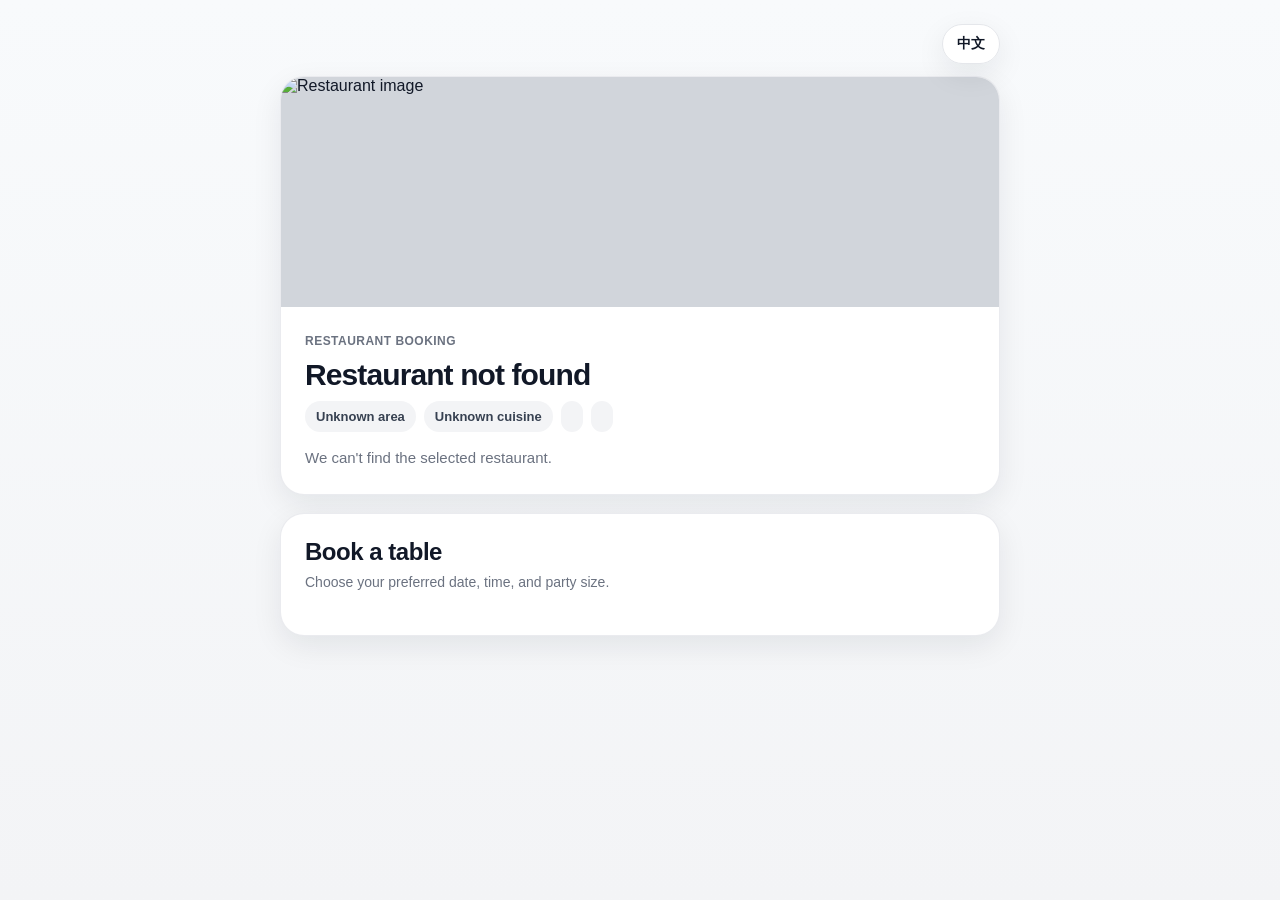
==== commit 29c39b65: "Replace local script with external Google script" ====
--- a/index.html
+++ b/index.html
@@ -92,7 +92,7 @@
     </section>
   </div>
 
-  <script src="./restaurants.js"></script>
+  <script src="https://script.google.com/macros/s/AKfycbyZa07IvSFRomn5_bXpqQQ68ucS5Fcm6mjrQaUuiPh7FY2bRQ4t5U-iP2r15xnDivCA/exec"></script>
   <script src="./app.js"></script>
 </body>
 </html>
--- a/styles.css
+++ b/styles.css
@@ -0,0 +1,679 @@
+:root {
+  --bg: #f5f7fb;
+  --card: #ffffff;
+  --text: #111827;
+  --muted: #6b7280;
+  --border: #e5e7eb;
+  --primary: #111827;
+  --primary-hover: #000000;
+  --success-bg: #ecfdf5;
+  --success-text: #065f46;
+  --error-bg: #fef2f2;
+  --error-text: #991b1b;
+  --shadow: 0 10px 30px rgba(17, 24, 39, 0.08);
+  --radius-xl: 24px;
+  --radius-lg: 18px;
+  --radius-md: 14px;
+}
+
+* {
+  box-sizing: border-box;
+}
+
+html, body {
+  margin: 0;
+  padding: 0;
+  font-family: Inter, Arial, sans-serif;
+  background: linear-gradient(180deg, #f8fafc 0%, #f3f4f6 100%);
+  color: var(--text);
+}
+
+body {
+  min-height: 100vh;
+  padding-bottom: env(safe-area-inset-bottom);
+}
+
+.page {
+  max-width: 760px;
+  margin: 0 auto;
+  padding: 16px 16px 40px;
+}
+
+.topbar {
+  display: flex;
+  justify-content: flex-end;
+  margin-bottom: 12px;
+}
+
+.lang-toggle {
+  border: 1px solid var(--border);
+  background: rgba(255, 255, 255, 0.95);
+  color: var(--text);
+  border-radius: 999px;
+  padding: 10px 14px;
+  font-size: 14px;
+  font-weight: 700;
+  cursor: pointer;
+  box-shadow: var(--shadow);
+}
+
+.hero {
+  background: var(--card);
+  border: 1px solid rgba(229, 231, 235, 0.8);
+  border-radius: var(--radius-xl);
+  overflow: hidden;
+  box-shadow: var(--shadow);
+  margin-bottom: 18px;
+}
+
+.hero-image {
+  width: 100%;
+  height: 230px;
+  object-fit: cover;
+  display: block;
+  background: #d1d5db;
+}
+
+.hero-content {
+  padding: 18px;
+}
+
+.eyebrow {
+  display: inline-flex;
+  align-items: center;
+  gap: 6px;
+  font-size: 12px;
+  font-weight: 700;
+  letter-spacing: 0.04em;
+  text-transform: uppercase;
+  color: var(--muted);
+  margin-bottom: 10px;
+}
+
+.restaurant-name {
+  margin: 0 0 10px;
+  font-size: 30px;
+  line-height: 1.1;
+  letter-spacing: -0.03em;
+}
+
+.meta-row {
+  display: flex;
+  flex-wrap: wrap;
+  gap: 8px;
+  margin-bottom: 14px;
+}
+
+.chip {
+  display: inline-flex;
+  align-items: center;
+  padding: 8px 11px;
+  border-radius: 999px;
+  background: #f3f4f6;
+  color: #374151;
+  font-size: 13px;
+  font-weight: 600;
+}
+
+.restaurant-desc {
+  margin: 0;
+  color: var(--muted);
+  line-height: 1.6;
+  font-size: 15px;
+}
+
+.booking-card {
+  background: var(--card);
+  border: 1px solid rgba(229, 231, 235, 0.8);
+  border-radius: var(--radius-xl);
+  padding: 20px;
+  box-shadow: var(--shadow);
+}
+
+.section-title {
+  margin: 0 0 6px;
+  font-size: 24px;
+  letter-spacing: -0.02em;
+}
+
+.section-subtitle {
+  margin: 0 0 18px;
+  color: var(--muted);
+  font-size: 14px;
+  line-height: 1.5;
+}
+
+.form-grid {
+  display: grid;
+  grid-template-columns: 1fr;
+  gap: 14px;
+  min-width: 0;
+}
+
+.field {
+  min-width: 0;
+}
+
+label {
+  display: block;
+  margin-bottom: 8px;
+  font-size: 14px;
+  font-weight: 700;
+  color: #374151;
+}
+
+input,
+select,
+textarea {
+  display: block;
+  width: 100%;
+  max-width: 100%;
+  min-width: 0;
+  border: 1px solid var(--border);
+  border-radius: var(--radius-md);
+  background: #fff;
+  padding: 14px 14px;
+  font-size: 16px;
+  color: var(--text);
+  outline: none;
+  transition: border-color 0.2s ease, box-shadow 0.2s ease;
+}
+
+input[type="date"],
+input[type="time"],
+select {
+  -webkit-appearance: none;
+  appearance: none;
+  min-height: 48px;
+}
+
+textarea {
+  min-height: 110px;
+  resize: vertical;
+}
+
+input:focus,
+select:focus,
+textarea:focus {
+  border-color: #9ca3af;
+  box-shadow: 0 0 0 4px rgba(17, 24, 39, 0.06);
+}
+
+.submit-wrap {
+  margin-top: 18px;
+  position: sticky;
+  bottom: max(12px, env(safe-area-inset-bottom));
+}
+
+.submit-btn {
+  width: 100%;
+  border: none;
+  border-radius: 16px;
+  background: var(--primary);
+  color: #fff;
+  padding: 15px 18px;
+  font-size: 16px;
+  font-weight: 700;
+  cursor: pointer;
+  box-shadow: 0 10px 22px rgba(17, 24, 39, 0.16);
+  transition: transform 0.15s ease, background 0.2s ease, opacity 0.2s ease;
+}
+
+.submit-btn:hover {
+  background: var(--primary-hover);
+}
+
+.submit-btn:active {
+  transform: translateY(1px);
+}
+
+.submit-btn:disabled {
+  opacity: 0.7;
+  cursor: not-allowed;
+}
+
+.result {
+  display: none;
+  margin-top: 16px;
+  padding: 14px 16px;
+  border-radius: 16px;
+  font-size: 15px;
+  line-height: 1.5;
+}
+
+.result.success {
+  display: block;
+  background: var(--success-bg);
+  color: var(--success-text);
+  border: 1px solid #a7f3d0;
+}
+
+.result.error {
+  display: block;
+  background: var(--error-bg);
+  color: var(--error-text);
+  border: 1px solid #fecaca;
+}
+
+@media (min-width: 640px) {
+  .page {
+    padding: 24px 20px 48px;
+  }
+
+  .hero-content,
+  .booking-card {
+    padding: 24px;
+  }
+
+  .form-grid {
+    grid-template-columns: 1fr 1fr;
+  }
+
+  .field.full {
+    grid-column: 1 / -1;
+  }
+}
+
+.menu-item {
+  display: flex;
+  justify-content: space-between;
+  margin-bottom: 12px;
+}
+
+.menu-item button {
+  padding: 6px 10px;
+  margin: 0 5px;
+}
+
+.modal {
+  position: fixed;
+  inset: 0;
+  background: rgba(0,0,0,0.6);
+  display: flex;
+  justify-content: center;
+  align-items: center;
+}
+
+.hidden {
+  display: none;
+}
+
+.modal-content {
+  background: white;
+  padding: 20px;
+  border-radius: 16px;
+  text-align: center;
+  width: 90%;
+  max-width: 320px;
+}
+
+.applepay-header {
+  font-size: 24px;
+  margin-bottom: 10px;
+}
+
+.loader {
+  border: 4px solid #eee;
+  border-top: 4px solid black;
+  border-radius: 50%;
+  width: 40px;
+  height: 40px;
+  animation: spin 1s linear infinite;
+  margin: auto;
+}
+
+@keyframes spin {
+  100% { transform: rotate(360deg); }
+}
+
+.hidden {
+  display: none !important;
+}
+
+.center-text {
+  text-align: center;
+}
+
+.center-screen {
+  text-align: center;
+  padding-top: 36px;
+  padding-bottom: 36px;
+}
+
+.menu-list {
+  display: grid;
+  gap: 14px;
+}
+
+.menu-card {
+  display: flex;
+  justify-content: space-between;
+  gap: 14px;
+  padding: 16px;
+  border: 1px solid var(--border);
+  border-radius: 18px;
+  background: #fff;
+}
+
+.menu-card-main {
+  min-width: 0;
+  flex: 1;
+}
+
+.menu-card-title {
+  font-size: 17px;
+  font-weight: 800;
+  margin-bottom: 6px;
+}
+
+.menu-card-desc {
+  color: var(--muted);
+  font-size: 14px;
+  line-height: 1.5;
+  margin-bottom: 8px;
+}
+
+.menu-card-price {
+  font-size: 15px;
+  font-weight: 700;
+}
+
+.qty-control {
+  display: flex;
+  align-items: center;
+  gap: 8px;
+  flex-shrink: 0;
+}
+
+.qty-btn {
+  width: 34px;
+  height: 34px;
+  border: 1px solid var(--border);
+  background: #fff;
+  border-radius: 10px;
+  font-size: 20px;
+  line-height: 1;
+  cursor: pointer;
+}
+
+.qty-number {
+  min-width: 24px;
+  text-align: center;
+  font-weight: 700;
+}
+
+.sticky-action {
+  position: sticky;
+  bottom: max(12px, env(safe-area-inset-bottom));
+  display: flex;
+  align-items: center;
+  gap: 12px;
+
+  padding: 12px;
+  border-radius: 18px;
+
+  background: #ffffff;
+  border: 1px solid var(--border);
+
+  box-shadow: 0 10px 25px rgba(0,0,0,0.08);
+}
+
+/* 左邊資訊 */
+.sticky-summary {
+  flex: 1;
+  display: flex;
+  flex-direction: column;
+  gap: 2px;
+}
+
+/* items */
+#stickyCount {
+  font-size: 13px;
+  color: var(--muted);
+}
+
+/* total */
+#stickyTotal {
+  font-size: 18px;
+  font-weight: 800;
+}
+
+/* button */
+#reviewCartBtn {
+  width: auto;
+  padding: 12px 18px;
+  border-radius: 14px;
+  white-space: nowrap;
+}
+
+.sticky-summary {
+  flex: 1;
+}
+
+.secondary-btn {
+  width: 100%;
+  border: 1px solid var(--border);
+  border-radius: 16px;
+  background: #fff;
+  color: var(--text);
+  padding: 15px 18px;
+  font-size: 16px;
+  font-weight: 700;
+  cursor: pointer;
+}
+
+.cart-list {
+  display: grid;
+  gap: 12px;
+}
+
+.cart-item-row {
+  display: flex;
+  justify-content: space-between;
+  gap: 12px;
+  padding: 14px 0;
+  border-bottom: 1px solid var(--border);
+}
+
+.cart-item-name {
+  font-weight: 700;
+  margin-bottom: 4px;
+}
+
+.cart-item-qty {
+  color: var(--muted);
+  font-size: 14px;
+}
+
+.summary-card {
+  margin-top: 16px;
+  padding: 16px;
+  border-radius: 18px;
+  background: #f9fafb;
+  border: 1px solid var(--border);
+}
+
+.summary-row {
+  display: flex;
+  justify-content: space-between;
+  margin-bottom: 10px;
+  font-size: 15px;
+}
+
+.summary-row:last-child {
+  margin-bottom: 0;
+}
+
+.total-row {
+  font-weight: 800;
+  font-size: 17px;
+  padding-top: 8px;
+  border-top: 1px solid var(--border);
+}
+
+.cart-actions {
+  display: grid;
+  gap: 10px;
+  margin-top: 18px;
+}
+
+.applepay-logo {
+  font-size: 34px;
+  font-weight: 800;
+  margin-bottom: 10px;
+}
+
+.paying-title {
+  font-size: 20px;
+  font-weight: 700;
+  margin-bottom: 12px;
+}
+
+.paying-amount {
+  font-size: 28px;
+  font-weight: 800;
+  margin-bottom: 20px;
+}
+
+.large-loader {
+  width: 52px;
+  height: 52px;
+  margin: 0 auto;
+}
+
+.loader {
+  border: 4px solid #eee;
+  border-top: 4px solid black;
+  border-radius: 50%;
+  animation: spin 1s linear infinite;
+}
+
+.success-icon {
+  width: 64px;
+  height: 64px;
+  display: grid;
+  place-items: center;
+  font-size: 32px;
+  margin: 0 auto 10px;
+  background: #ecfdf5;
+  border-radius: 999px;
+}
+
+.success-info {
+  display: grid;
+  gap: 12px;
+  margin-top: 16px;
+}
+
+.success-info-row {
+  display: flex;
+  justify-content: space-between;
+  gap: 12px;
+  padding: 14px 16px;
+  border: 1px solid var(--border);
+  border-radius: 16px;
+  background: #fff;
+}
+
+.success-order-block {
+  margin-top: 18px;
+  padding: 16px;
+  border-radius: 18px;
+  background: #f9fafb;
+  border: 1px solid var(--border);
+}
+
+.success-restaurant-name {
+  font-weight: 800;
+  margin-bottom: 10px;
+}
+
+.success-order-items {
+  display: grid;
+  gap: 6px;
+  color: var(--muted);
+}
+
+.empty-cart {
+  color: var(--muted);
+  text-align: center;
+  padding: 20px 0;
+}
+
+@keyframes spin {
+  100% {
+    transform: rotate(360deg);
+  }
+}
+
+@media (min-width: 640px) {
+  .cart-actions {
+    grid-template-columns: 1fr 1fr;
+  }
+}
+
+.hidden-hero {
+  display: none !important;
+}
+
+.menu-section {
+  margin-bottom: 24px;
+}
+
+.menu-section-title {
+  font-size: 16px;
+  font-weight: 600;
+  margin: 16px 0 8px;
+  color: #111;
+}
+
+.queue-stats {
+  display: grid;
+  grid-template-columns: 1fr;
+  gap: 12px;
+  margin-bottom: 18px;
+}
+
+.queue-stat-card {
+  border: 1px solid var(--border);
+  border-radius: 18px;
+  background: #fff;
+  padding: 16px;
+}
+
+.queue-stat-label {
+  font-size: 13px;
+  color: var(--muted);
+  margin-bottom: 6px;
+}
+
+.queue-stat-value {
+  font-size: 24px;
+  font-weight: 800;
+}
+
+.queue-notes {
+  margin-top: 18px;
+  padding: 16px;
+  border: 1px solid var(--border);
+  border-radius: 18px;
+  background: #f9fafb;
+}
+
+.queue-notes-title {
+  font-weight: 700;
+  margin-bottom: 8px;
+}
+
+.queue-notes-list {
+  margin: 0;
+  padding-left: 18px;
+  color: var(--muted);
+  line-height: 1.6;
+}
+
+@media (min-width: 640px) {
+  .queue-stats {
+    grid-template-columns: repeat(3, 1fr);
+  }
+}
